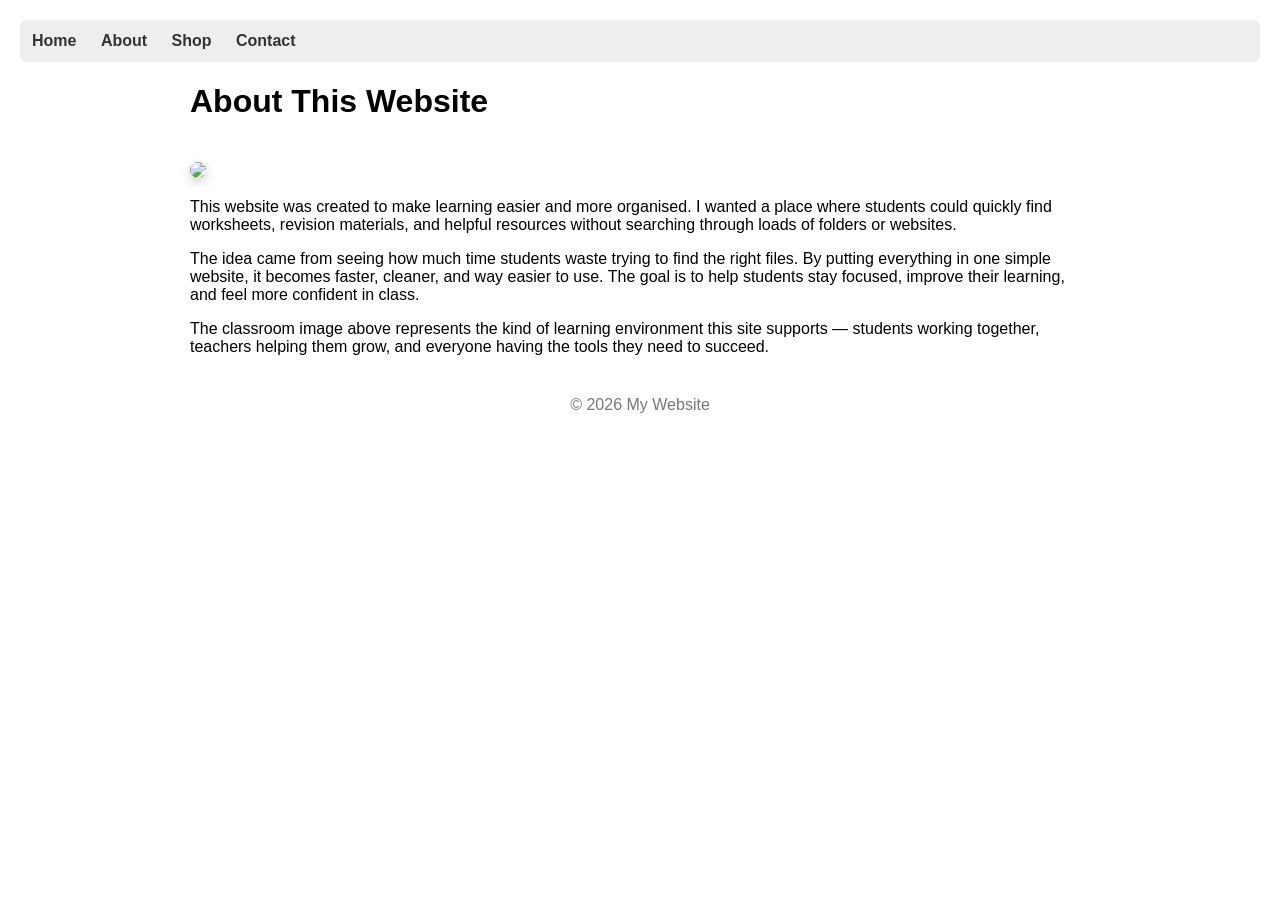
==== about.html @ 42e94f35 "Add files via upload" ====
<!DOCTYPE html>
<html>
<head>
    <title>About</title>
    <link rel="stylesheet" href="style.css">
</head>
<body>

    <nav>
        <a href="index.html">Home</a>
        <a href="about.html">About</a>
        <a href="shop.html">Shop</a>
        <a href="contact.html">Contact</a>
    </nav>

    <div class="container fade-in">
        <h1>About This Website</h1>

        <img src="https://images.unsplash.com/photo-1523050854058-8df90110c9f1" class="hero-img">

        <p>This website was created to make learning easier and more organised. I wanted a place where students could quickly find worksheets, revision materials, and helpful resources without searching through loads of folders or websites.</p>

        <p>The idea came from seeing how much time students waste trying to find the right files. By putting everything in one simple website, it becomes faster, cleaner, and way easier to use. The goal is to help students stay focused, improve their learning, and feel more confident in class.</p>

        <p>The classroom image above represents the kind of learning environment this site supports — students working together, teachers helping them grow, and everyone having the tools they need to succeed.</p>
    </div>

    <footer>
        <p>© 2026 My Website</p>
    </footer>

    <script src="script.js"></script>
</body>
</html>
---- style.css ----
body {
    font-family: Arial, sans-serif;
    margin: 20px;
}

nav {
    background: #eee;
    padding: 12px;
    border-radius: 6px;
    margin-bottom: 20px;
}

nav a {
    margin-right: 20px;
    text-decoration: none;
    color: #333;
    font-weight: bold;
}

nav a:hover {
    color: #0078ff;
}

.container {
    max-width: 900px;
    margin: 0 auto;
}

.button {
    display: inline-block;
    padding: 10px 15px;
    background: #0078ff;
    color: white;
    text-decoration: none;
    border-radius: 5px;
}

.button:hover {
    background: #005fcc;
}

footer {
    margin-top: 40px;
    text-align: center;
    color: #777;
}
.hero {
    text-align: center;
    margin-bottom: 30px;
}

.hero-img {
    width: 100%;
    border-radius: 10px;
    margin-top: 20px;
}

/* Fade-in animations */
.fade-in {
    animation: fadeIn 1.2s ease-in-out;
}

.fade-in-slow {
    animation: fadeIn 2s ease-in-out;
}

@keyframes fadeIn {
    from { opacity: 0; transform: translateY(20px); }
    to { opacity: 1; transform: translateY(0); }
}
/* Hero section */
.hero {
    text-align: center;
    padding: 40px 20px;
    background: linear-gradient(to bottom right, #4fa3ff, #6ecbff);
    color: white;
    border-radius: 10px;
    margin-bottom: 30px;
}

/* Classroom images */
.hero-img {
    width: 100%;
    border-radius: 10px;
    margin-top: 20px;
    box-shadow: 0 4px 12px rgba(0,0,0,0.2);
}

/* Fade-in animations */
.fade-in {
    animation: fadeIn 1.2s ease-in-out;
}

.fade-in-slow {
    animation: fadeIn 2s ease-in-out;
}

@keyframes fadeIn {
    from { opacity: 0; transform: translateY(20px); }
    to { opacity: 1; transform: translateY(0); }
}

/* Hover animations for buttons */
.button:hover {
    transform: scale(1.05);
    transition: 0.2s;
}

/* Navigation hover underline */
nav a {
    position: relative;
}

nav a::after {
    content: "";
    position: absolute;
    width: 0%;
    height: 2px;
    background: #0078ff;
    left: 0;
    bottom: -3px;
    transition: 0.3s;
}

nav a:hover::after {
    width: 100%;
}
/* Subject boxes */
.subject-grid {
    display: grid;
    grid-template-columns: repeat(auto-fit, minmax(250px, 1fr));
    gap: 20px;
    margin-top: 20px;
}

.subject-box {
    background: #ffffff;
    padding: 20px;
    border-radius: 10px;
    box-shadow: 0 4px 12px rgba(0,0,0,0.1);
    transition: 0.3s;
}

.subject-box:hover {
    transform: translateY(-5px);
    box-shadow: 0 6px 16px rgba(0,0,0,0.15);
}

.subject-box h2 {
    margin-top: 0;
    color: #0078ff;
}

.subject-box p {
    margin-bottom: 15px;
}
.subject-icon {
    width: 100%;
    height: 150px;
    object-fit: cover;
    border-radius: 8px;
    margin-bottom: 10px;
}
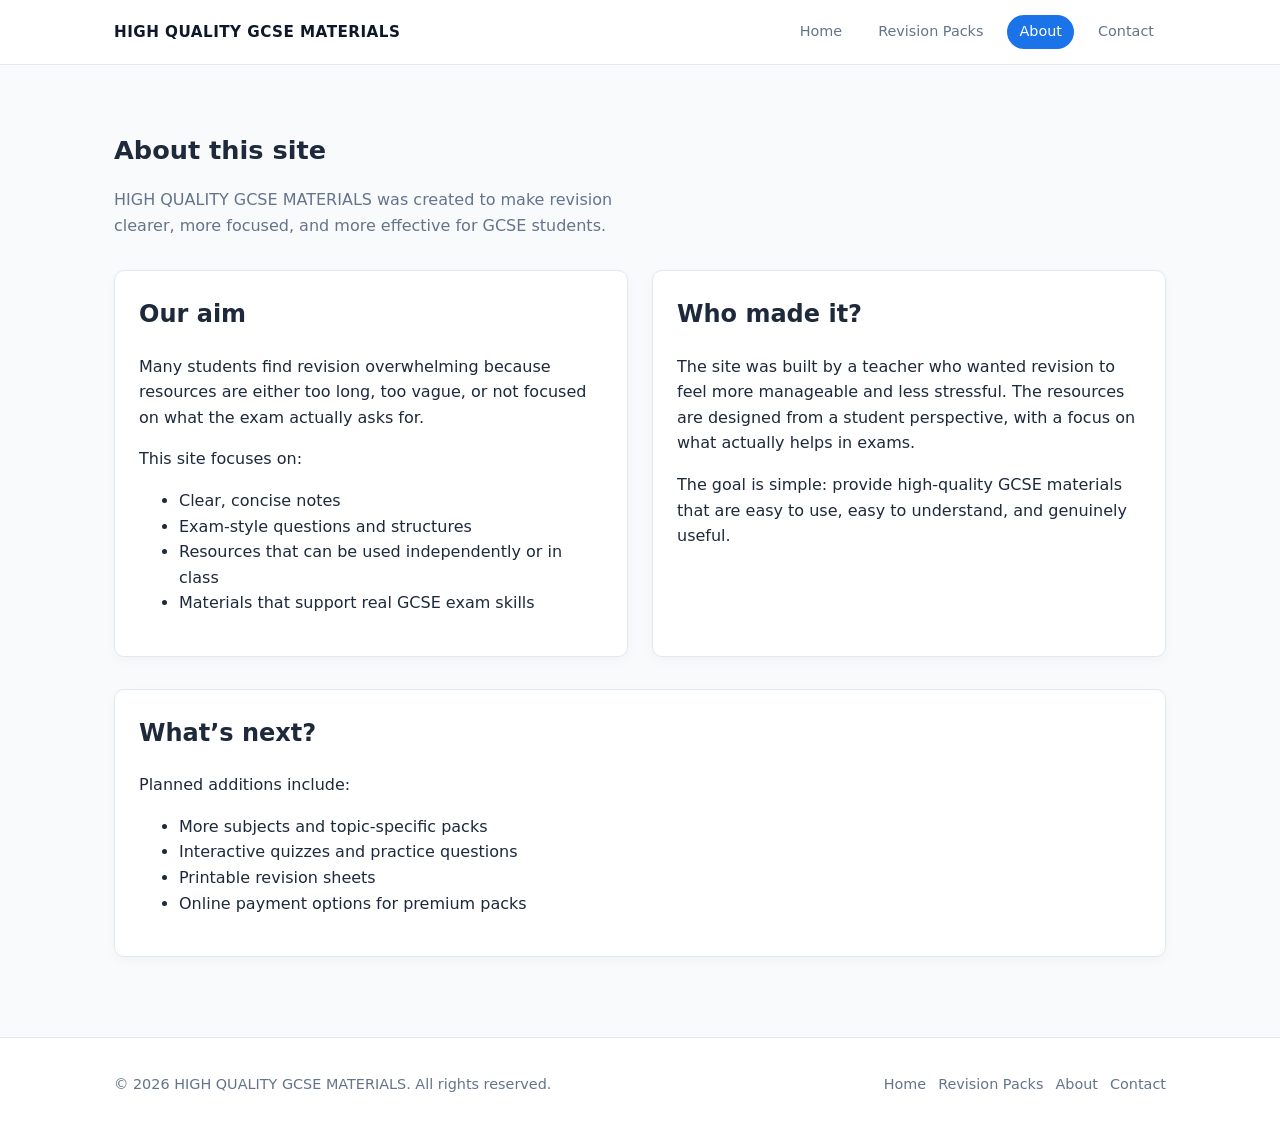
==== commit 946437aa: "Add files via upload" ====
--- a/about.html
+++ b/about.html
@@ -1,34 +1,86 @@
 <!DOCTYPE html>
-<html>
+<html lang="en">
 <head>
-    <title>About</title>
-    <link rel="stylesheet" href="style.css">
+  <meta charset="UTF-8">
+  <title>HIGH QUALITY GCSE MATERIALS | About</title>
+  <meta name="viewport" content="width=device-width, initial-scale=1">
+  <link rel="stylesheet" href="style.css">
 </head>
 <body>
+  <header class="site-header">
+    <div class="container nav-container">
+      <div class="logo">HIGH QUALITY GCSE MATERIALS</div>
+      <nav class="nav">
+        <a href="index.html" class="nav-link">Home</a>
+        <a href="shop.html" class="nav-link">Revision Packs</a>
+        <a href="about.html" class="nav-link active">About</a>
+        <a href="contact.html" class="nav-link">Contact</a>
+      </nav>
+    </div>
+  </header>
 
-    <nav>
+  <main class="section">
+    <div class="container">
+      <h1 class="section-title">About this site</h1>
+      <p class="section-intro">
+        HIGH QUALITY GCSE MATERIALS was created to make revision clearer, more focused, and more effective for GCSE students.
+      </p>
+
+      <div class="grid grid-2">
+        <div class="card">
+          <h2>Our aim</h2>
+          <p>
+            Many students find revision overwhelming because resources are either too long, too vague, or not focused on what the exam actually asks for.
+          </p>
+          <p>
+            This site focuses on:
+          </p>
+          <ul>
+            <li>Clear, concise notes</li>
+            <li>Exam‑style questions and structures</li>
+            <li>Resources that can be used independently or in class</li>
+            <li>Materials that support real GCSE exam skills</li>
+          </ul>
+        </div>
+
+        <div class="card">
+          <h2>Who made it?</h2>
+          <p>
+            The site was built by a teacher who wanted revision to feel more manageable and less stressful. The resources are designed from a student perspective, with a focus on what actually helps in exams.
+          </p>
+          <p>
+            The goal is simple: provide high‑quality GCSE materials that are easy to use, easy to understand, and genuinely useful.
+          </p>
+        </div>
+      </div>
+
+      <div class="card" style="margin-top: 2rem;">
+        <h2>What’s next?</h2>
+        <p>Planned additions include:</p>
+        <ul>
+          <li>More subjects and topic‑specific packs</li>
+          <li>Interactive quizzes and practice questions</li>
+          <li>Printable revision sheets</li>
+          <li>Online payment options for premium packs</li>
+        </ul>
+      </div>
+    </div>
+  </main>
+
+  <footer class="site-footer">
+    <div class="container footer-inner">
+      <p>© <span id="year"></span> HIGH QUALITY GCSE MATERIALS. All rights reserved.</p>
+      <div class="footer-links">
         <a href="index.html">Home</a>
+        <a href="shop.html">Revision Packs</a>
         <a href="about.html">About</a>
-        <a href="shop.html">Shop</a>
         <a href="contact.html">Contact</a>
-    </nav>
+      </div>
+    </div>
+  </footer>
 
-    <div class="container fade-in">
-        <h1>About This Website</h1>
-
-        <img src="https://images.unsplash.com/photo-1523050854058-8df90110c9f1" class="hero-img">
-
-        <p>This website was created to make learning easier and more organised. I wanted a place where students could quickly find worksheets, revision materials, and helpful resources without searching through loads of folders or websites.</p>
-
-        <p>The idea came from seeing how much time students waste trying to find the right files. By putting everything in one simple website, it becomes faster, cleaner, and way easier to use. The goal is to help students stay focused, improve their learning, and feel more confident in class.</p>
-
-        <p>The classroom image above represents the kind of learning environment this site supports — students working together, teachers helping them grow, and everyone having the tools they need to succeed.</p>
-    </div>
-
-    <footer>
-        <p>© 2026 My Website</p>
-    </footer>
-
-    <script src="script.js"></script>
+  <script>
+    document.getElementById('year').textContent = new Date().getFullYear();
+  </script>
 </body>
 </html>
--- a/style.css
+++ b/style.css
@@ -1,163 +1,375 @@
+:root {
+  --color-primary: #1A73E8;
+  --color-primary-dark: #1558b0;
+  --color-secondary: #0F172A;
+  --color-accent: #FACC15;
+  --color-bg: #F8FAFC;
+  --color-surface: #FFFFFF;
+  --color-border: #E2E8F0;
+  --color-text: #1E293B;
+  --color-muted: #64748B;
+  --radius-sm: 6px;
+  --radius-md: 10px;
+  --shadow-soft: 0 10px 25px rgba(15, 23, 42, 0.08);
+  --transition-fast: 0.18s ease-out;
+}
+
+*,
+*::before,
+*::after {
+  box-sizing: border-box;
+}
+
 body {
-    font-family: Arial, sans-serif;
-    margin: 20px;
-}
-
-nav {
-    background: #eee;
-    padding: 12px;
-    border-radius: 6px;
-    margin-bottom: 20px;
-}
-
-nav a {
-    margin-right: 20px;
-    text-decoration: none;
-    color: #333;
-    font-weight: bold;
-}
-
-nav a:hover {
-    color: #0078ff;
-}
+  margin: 0;
+  font-family: system-ui, -apple-system, BlinkMacSystemFont, "Inter", sans-serif;
+  background: var(--color-bg);
+  color: var(--color-text);
+  line-height: 1.6;
+}
+
+/* Layout */
 
 .container {
-    max-width: 900px;
-    margin: 0 auto;
-}
-
-.button {
-    display: inline-block;
-    padding: 10px 15px;
-    background: #0078ff;
-    color: white;
-    text-decoration: none;
-    border-radius: 5px;
-}
-
-.button:hover {
-    background: #005fcc;
-}
-
-footer {
-    margin-top: 40px;
-    text-align: center;
-    color: #777;
-}
+  width: 100%;
+  max-width: 1100px;
+  margin: 0 auto;
+  padding: 0 1.5rem;
+}
+
+/* Header */
+
+.site-header {
+  background: var(--color-surface);
+  border-bottom: 1px solid var(--color-border);
+  position: sticky;
+  top: 0;
+  z-index: 20;
+}
+
+.nav-container {
+  display: flex;
+  align-items: center;
+  justify-content: space-between;
+  height: 64px;
+}
+
+.logo {
+  font-weight: 700;
+  color: var(--color-secondary);
+  letter-spacing: 0.03em;
+  font-size: 0.95rem;
+}
+
+.nav {
+  display: flex;
+  gap: 0.75rem;
+}
+
+.nav-link {
+  text-decoration: none;
+  color: var(--color-muted);
+  font-size: 0.9rem;
+  padding: 0.35rem 0.75rem;
+  border-radius: 999px;
+  transition: background var(--transition-fast), color var(--transition-fast);
+}
+
+.nav-link:hover {
+  background: rgba(148, 163, 184, 0.12);
+  color: var(--color-secondary);
+}
+
+.nav-link.active {
+  background: var(--color-primary);
+  color: #fff;
+}
+
+/* Hero */
+
 .hero {
-    text-align: center;
-    margin-bottom: 30px;
-}
-
-.hero-img {
-    width: 100%;
-    border-radius: 10px;
-    margin-top: 20px;
-}
-
-/* Fade-in animations */
-.fade-in {
-    animation: fadeIn 1.2s ease-in-out;
-}
-
-.fade-in-slow {
-    animation: fadeIn 2s ease-in-out;
-}
-
-@keyframes fadeIn {
-    from { opacity: 0; transform: translateY(20px); }
-    to { opacity: 1; transform: translateY(0); }
-}
-/* Hero section */
-.hero {
-    text-align: center;
-    padding: 40px 20px;
-    background: linear-gradient(to bottom right, #4fa3ff, #6ecbff);
-    color: white;
-    border-radius: 10px;
-    margin-bottom: 30px;
-}
-
-/* Classroom images */
-.hero-img {
-    width: 100%;
-    border-radius: 10px;
-    margin-top: 20px;
-    box-shadow: 0 4px 12px rgba(0,0,0,0.2);
-}
-
-/* Fade-in animations */
-.fade-in {
-    animation: fadeIn 1.2s ease-in-out;
-}
-
-.fade-in-slow {
-    animation: fadeIn 2s ease-in-out;
-}
-
-@keyframes fadeIn {
-    from { opacity: 0; transform: translateY(20px); }
-    to { opacity: 1; transform: translateY(0); }
-}
-
-/* Hover animations for buttons */
-.button:hover {
-    transform: scale(1.05);
-    transition: 0.2s;
-}
-
-/* Navigation hover underline */
-nav a {
-    position: relative;
-}
-
-nav a::after {
-    content: "";
-    position: absolute;
-    width: 0%;
-    height: 2px;
-    background: #0078ff;
-    left: 0;
-    bottom: -3px;
-    transition: 0.3s;
-}
-
-nav a:hover::after {
-    width: 100%;
-}
-/* Subject boxes */
-.subject-grid {
-    display: grid;
-    grid-template-columns: repeat(auto-fit, minmax(250px, 1fr));
-    gap: 20px;
-    margin-top: 20px;
-}
-
-.subject-box {
-    background: #ffffff;
-    padding: 20px;
-    border-radius: 10px;
-    box-shadow: 0 4px 12px rgba(0,0,0,0.1);
-    transition: 0.3s;
-}
-
-.subject-box:hover {
-    transform: translateY(-5px);
-    box-shadow: 0 6px 16px rgba(0,0,0,0.15);
-}
-
-.subject-box h2 {
-    margin-top: 0;
-    color: #0078ff;
-}
-
-.subject-box p {
-    margin-bottom: 15px;
-}
-.subject-icon {
-    width: 100%;
-    height: 150px;
-    object-fit: cover;
-    border-radius: 8px;
-    margin-bottom: 10px;
-}
+  padding: 3.5rem 0 3rem;
+}
+
+.hero-inner {
+  display: grid;
+  grid-template-columns: minmax(0, 2fr) minmax(0, 1.4fr);
+  gap: 2rem;
+  align-items: center;
+}
+
+.hero-text h1 {
+  font-size: 2.3rem;
+  line-height: 1.2;
+  margin-bottom: 0.75rem;
+}
+
+.hero-text p {
+  color: var(--color-muted);
+  max-width: 32rem;
+}
+
+.hero-actions {
+  margin-top: 1.5rem;
+  display: flex;
+  flex-wrap: wrap;
+  gap: 0.75rem;
+}
+
+.hero-card {
+  background: var(--color-surface);
+  border-radius: var(--radius-md);
+  padding: 1.5rem;
+  box-shadow: var(--shadow-soft);
+}
+
+.hero-card h2 {
+  margin-top: 0;
+  margin-bottom: 0.75rem;
+  font-size: 1.1rem;
+}
+
+.hero-card ul {
+  padding-left: 1.1rem;
+  margin: 0;
+  color: var(--color-muted);
+}
+
+/* Sections */
+
+.section {
+  padding: 3rem 0;
+}
+
+.section-alt {
+  background: #EFF4FB;
+}
+
+.section-title {
+  font-size: 1.6rem;
+  margin-bottom: 0.75rem;
+}
+
+.section-intro {
+  color: var(--color-muted);
+  max-width: 32rem;
+  margin-bottom: 2rem;
+}
+
+/* Grid */
+
+.grid {
+  display: grid;
+  gap: 1.5rem;
+}
+
+.grid-2 {
+  grid-template-columns: repeat(auto-fit, minmax(260px, 1fr));
+}
+
+.grid-3 {
+  grid-template-columns: repeat(auto-fit, minmax(230px, 1fr));
+}
+
+/* Cards */
+
+.card {
+  background: var(--color-surface);
+  border-radius: var(--radius-md);
+  padding: 1.5rem;
+  border: 1px solid var(--color-border);
+  box-shadow: 0 4px 12px rgba(15, 23, 42, 0.03);
+}
+
+.card h3,
+.card h2 {
+  margin-top: 0;
+}
+
+/* Buttons */
+
+.btn {
+  display: inline-flex;
+  align-items: center;
+  justify-content: center;
+  padding: 0.6rem 1.2rem;
+  border-radius: 999px;
+  border: none;
+  cursor: pointer;
+  font-size: 0.95rem;
+  text-decoration: none;
+  transition: background var(--transition-fast), transform var(--transition-fast), box-shadow var(--transition-fast), color var(--transition-fast);
+}
+
+.btn-primary {
+  background: var(--color-primary);
+  color: #fff;
+  box-shadow: 0 8px 18px rgba(37, 99, 235, 0.25);
+}
+
+.btn-primary:hover {
+  background: var(--color-primary-dark);
+  transform: translateY(-1px);
+  box-shadow: 0 10px 22px rgba(37, 99, 235, 0.3);
+}
+
+.btn-secondary {
+  background: #E5EDFF;
+  color: var(--color-secondary);
+}
+
+.btn-secondary:hover {
+  background: #d7e3ff;
+}
+
+.btn.disabled {
+  opacity: 0.6;
+  cursor: default;
+  box-shadow: none;
+}
+
+/* Highlight / info */
+
+.highlight-box {
+  background: #E0ECFF;
+  border-radius: var(--radius-md);
+  padding: 1.25rem 1.5rem;
+  border: 1px solid #BFDBFE;
+}
+
+/* Products */
+
+.product-card {
+  display: flex;
+  flex-direction: column;
+  gap: 0.5rem;
+}
+
+.product-desc {
+  color: var(--color-muted);
+  font-size: 0.95rem;
+}
+
+.product-price {
+  font-weight: 600;
+  margin-top: 0.25rem;
+}
+
+.info-banner {
+  margin-top: 2rem;
+  padding: 1rem 1.25rem;
+  border-radius: var(--radius-md);
+  background: #FEF9C3;
+  border: 1px solid #FACC15;
+  color: #854D0E;
+  font-size: 0.95rem;
+}
+
+/* Contact */
+
+.contact-layout {
+  align-items: flex-start;
+}
+
+.contact-form .form-group {
+  margin-bottom: 1rem;
+}
+
+.contact-form label {
+  display: block;
+  font-size: 0.9rem;
+  margin-bottom: 0.25rem;
+  color: var(--color-secondary);
+}
+
+.contact-form input,
+.contact-form select,
+.contact-form textarea {
+  width: 100%;
+  padding: 0.55rem 0.7rem;
+  border-radius: var(--radius-sm);
+  border: 1px solid var(--color-border);
+  font: inherit;
+  color: var(--color-text);
+  background: #F9FAFB;
+}
+
+.contact-form input:focus,
+.contact-form select:focus,
+.contact-form textarea:focus {
+  outline: 2px solid var(--color-primary);
+  outline-offset: 1px;
+  background: #fff;
+}
+
+.form-note {
+  font-size: 0.85rem;
+  color: var(--color-muted);
+  margin-top: 0.5rem;
+}
+
+.contact-info p {
+  color: var(--color-muted);
+}
+
+.contact-list {
+  list-style: none;
+  padding-left: 0;
+  margin-top: 0.75rem;
+  color: var(--color-muted);
+}
+
+/* Footer */
+
+.site-footer {
+  border-top: 1px solid var(--color-border);
+  background: var(--color-surface);
+  padding: 1.25rem 0;
+  margin-top: 2rem;
+}
+
+.footer-inner {
+  display: flex;
+  flex-wrap: wrap;
+  align-items: center;
+  justify-content: space-between;
+  gap: 0.75rem;
+  font-size: 0.9rem;
+  color: var(--color-muted);
+}
+
+.footer-links {
+  display: flex;
+  gap: 0.75rem;
+}
+
+.footer-links a {
+  color: var(--color-muted);
+  text-decoration: none;
+  font-size: 0.9rem;
+}
+
+.footer-links a:hover {
+  color: var(--color-secondary);
+}
+
+/* Responsive */
+
+@media (max-width: 768px) {
+  .hero-inner {
+    grid-template-columns: 1fr;
+  }
+
+  .nav-container {
+    flex-direction: column;
+    align-items: flex-start;
+    gap: 0.5rem;
+    height: auto;
+    padding-top: 0.75rem;
+    padding-bottom: 0.75rem;
+  }
+
+  .nav {
+    flex-wrap: wrap;
+  }
+}
